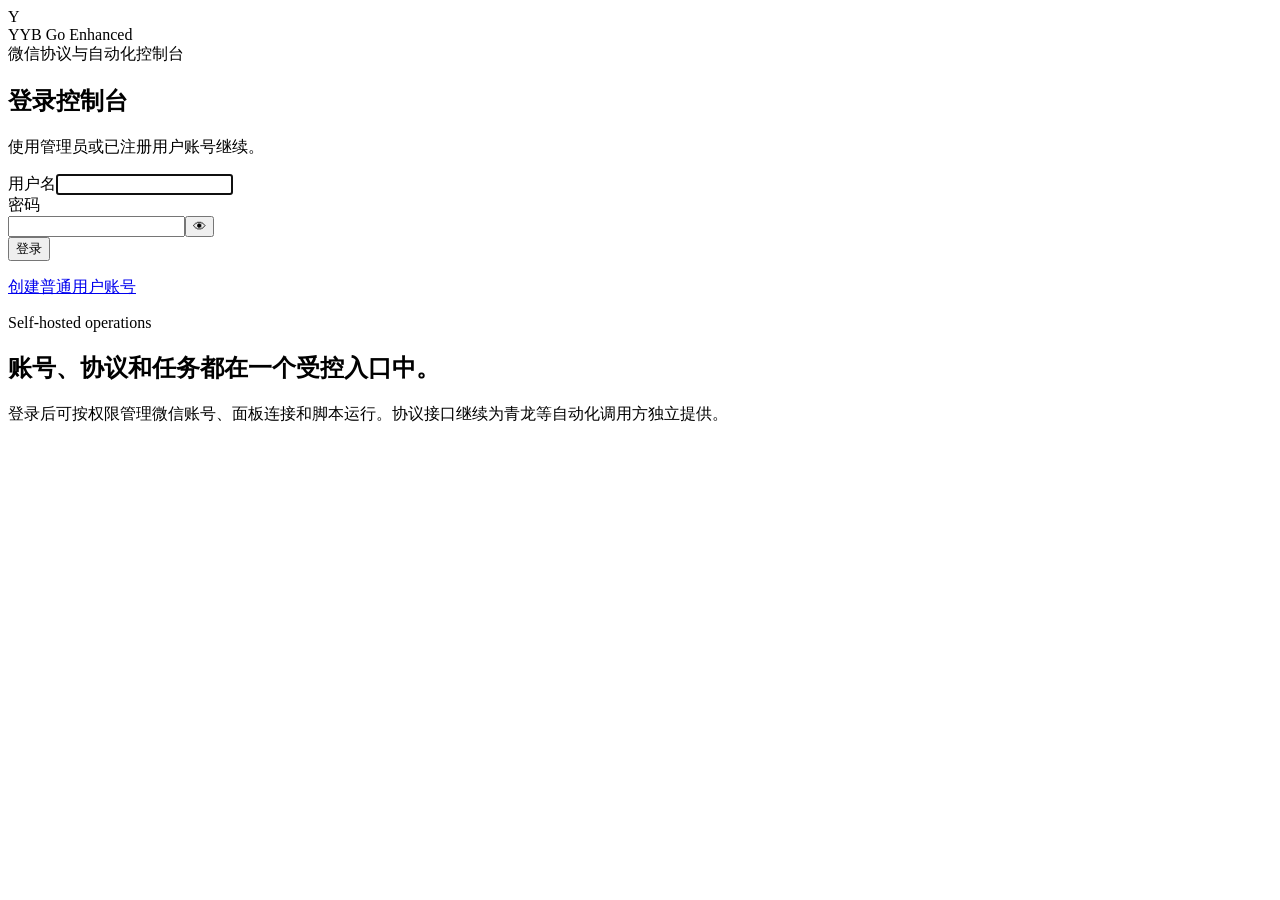
==== resource/templates/login.html @ 973f318d "增加MySQL用户认证与权限管理" ====
<!doctype html><html lang="zh-CN"><head><meta charset="utf-8"><meta name="viewport" content="width=device-width,initial-scale=1"><title>登录 - YYB Go</title><link rel="stylesheet" href="/static/css/auth.css"></head><body><main class="auth-layout"><section class="auth-panel"><div class="auth-main"><div class="brand"><span class="brand-mark">Y</span><div><div class="brand-name">YYB Go Enhanced</div><div class="brand-meta">微信协议与自动化控制台</div></div></div><h1>登录控制台</h1><p class="lead">使用管理员或已注册用户账号继续。</p><form id="form"><div class="field"><label for="username">用户名</label><input class="input" id="username" autocomplete="username" required autofocus></div><div class="field"><label for="password">密码</label><div class="password-wrap"><input class="input" id="password" type="password" autocomplete="current-password" required><button class="reveal" type="button" aria-label="显示密码" title="显示密码">👁</button></div></div><div class="form-error" id="error" role="alert"></div><button class="btn primary" id="submit" type="submit">登录</button></form><p class="auth-foot" id="registerLink"><a href="/register">创建普通用户账号</a></p></div></section><section class="auth-context"><div class="context-inner"><div class="context-kicker">Self-hosted operations</div><h2>账号、协议和任务都在一个受控入口中。</h2><p>登录后可按权限管理微信账号、面板连接和脚本运行。协议接口继续为青龙等自动化调用方独立提供。</p></div></section></main><script>const $=id=>document.getElementById(id);document.querySelector('.reveal').onclick=e=>{const p=$('password'),show=p.type==='password';p.type=show?'text':'password';e.currentTarget.setAttribute('aria-label',show?'隐藏密码':'显示密码')};$('form').onsubmit=async e=>{e.preventDefault();$('error').textContent='';$('submit').disabled=true;try{const params=new URLSearchParams(location.search),response=await fetch('/login',{method:'POST',headers:{'Content-Type':'application/json'},body:JSON.stringify({username:$('username').value,password:$('password').value,next:params.get('next')||'/'})}),json=await response.json();if(!response.ok||json.code!==0)throw new Error(json.msg||'登录失败');location.href=json.data.next||'/'}catch(error){$('error').textContent=error.message;$('submit').disabled=false}};if(new URLSearchParams(location.search).get('registration')==='disabled'){$('error').textContent='管理员已关闭新用户注册';$('registerLink').hidden=true}</script></body></html>
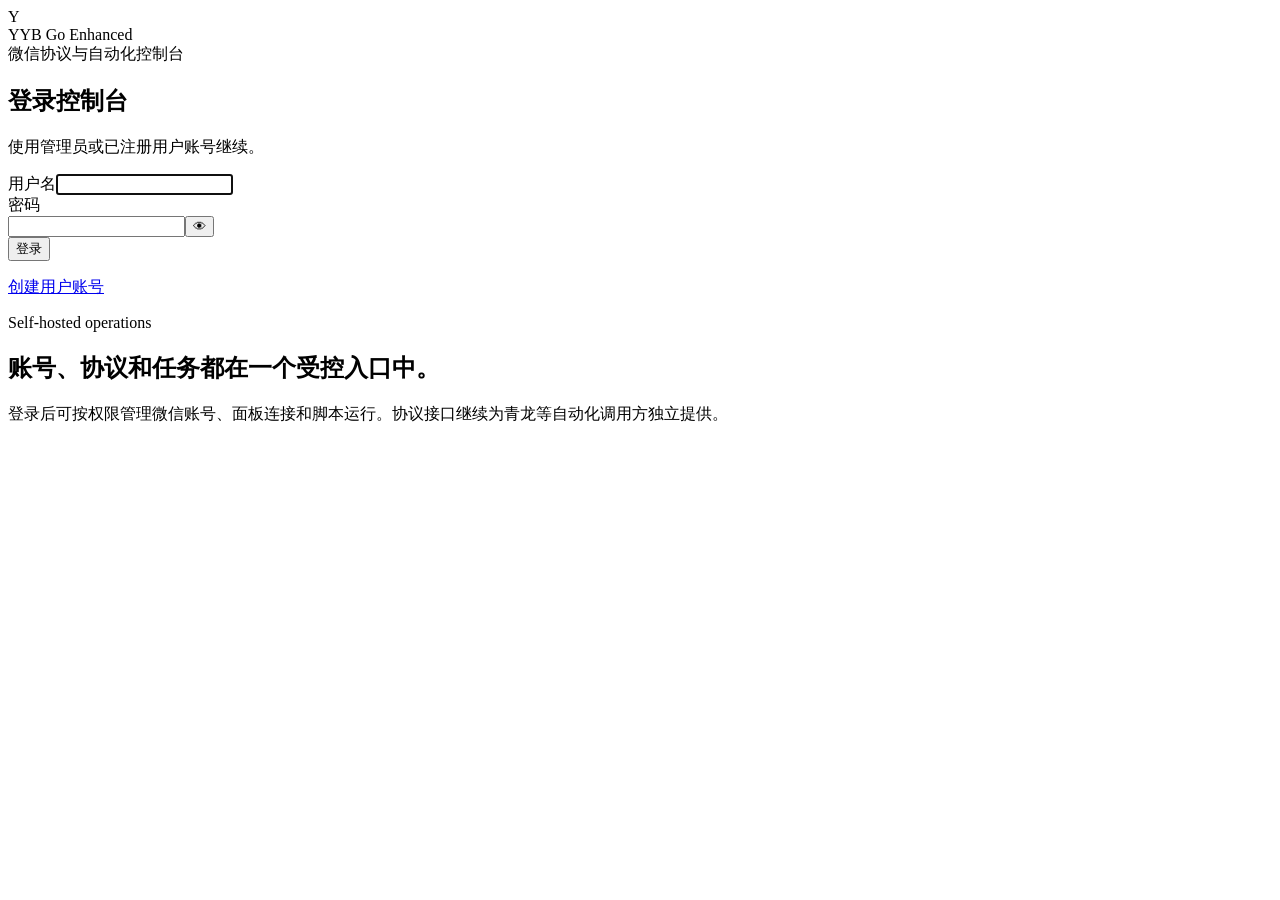
==== commit b89f23ee: "默认使用SQLite保存网页登录用户" ====
--- a/resource/templates/login.html
+++ b/resource/templates/login.html
@@ -1 +1,32 @@
-<!doctype html><html lang="zh-CN"><head><meta charset="utf-8"><meta name="viewport" content="width=device-width,initial-scale=1"><title>登录 - YYB Go</title><link rel="stylesheet" href="/static/css/auth.css"></head><body><main class="auth-layout"><section class="auth-panel"><div class="auth-main"><div class="brand"><span class="brand-mark">Y</span><div><div class="brand-name">YYB Go Enhanced</div><div class="brand-meta">微信协议与自动化控制台</div></div></div><h1>登录控制台</h1><p class="lead">使用管理员或已注册用户账号继续。</p><form id="form"><div class="field"><label for="username">用户名</label><input class="input" id="username" autocomplete="username" required autofocus></div><div class="field"><label for="password">密码</label><div class="password-wrap"><input class="input" id="password" type="password" autocomplete="current-password" required><button class="reveal" type="button" aria-label="显示密码" title="显示密码">👁</button></div></div><div class="form-error" id="error" role="alert"></div><button class="btn primary" id="submit" type="submit">登录</button></form><p class="auth-foot" id="registerLink"><a href="/register">创建普通用户账号</a></p></div></section><section class="auth-context"><div class="context-inner"><div class="context-kicker">Self-hosted operations</div><h2>账号、协议和任务都在一个受控入口中。</h2><p>登录后可按权限管理微信账号、面板连接和脚本运行。协议接口继续为青龙等自动化调用方独立提供。</p></div></section></main><script>const $=id=>document.getElementById(id);document.querySelector('.reveal').onclick=e=>{const p=$('password'),show=p.type==='password';p.type=show?'text':'password';e.currentTarget.setAttribute('aria-label',show?'隐藏密码':'显示密码')};$('form').onsubmit=async e=>{e.preventDefault();$('error').textContent='';$('submit').disabled=true;try{const params=new URLSearchParams(location.search),response=await fetch('/login',{method:'POST',headers:{'Content-Type':'application/json'},body:JSON.stringify({username:$('username').value,password:$('password').value,next:params.get('next')||'/'})}),json=await response.json();if(!response.ok||json.code!==0)throw new Error(json.msg||'登录失败');location.href=json.data.next||'/'}catch(error){$('error').textContent=error.message;$('submit').disabled=false}};if(new URLSearchParams(location.search).get('registration')==='disabled'){$('error').textContent='管理员已关闭新用户注册';$('registerLink').hidden=true}</script></body></html>
+<!doctype html>
+<html lang="zh-CN">
+<head>
+  <meta charset="utf-8">
+  <meta name="viewport" content="width=device-width,initial-scale=1">
+  <title>登录 - YYB Go</title>
+  <link rel="stylesheet" href="/static/css/auth.css">
+</head>
+<body>
+<main class="auth-layout">
+  <section class="auth-panel"><div class="auth-main">
+    <div class="brand"><span class="brand-mark">Y</span><div><div class="brand-name">YYB Go Enhanced</div><div class="brand-meta">微信协议与自动化控制台</div></div></div>
+    <h1>登录控制台</h1>
+    <p class="lead">使用管理员或已注册用户账号继续。</p>
+    <form id="form">
+      <div class="field"><label for="username">用户名</label><input class="input" id="username" autocomplete="username" required autofocus></div>
+      <div class="field"><label for="password">密码</label><div class="password-wrap"><input class="input" id="password" type="password" autocomplete="current-password" required><button class="reveal" type="button" aria-label="显示密码" title="显示密码">👁</button></div></div>
+      <div class="form-error" id="error" role="alert"></div>
+      <button class="btn primary" id="submit" type="submit">登录</button>
+    </form>
+    <p class="auth-foot" id="registerLink"><a href="/register">创建用户账号</a></p>
+  </div></section>
+  <section class="auth-context"><div class="context-inner"><div class="context-kicker">Self-hosted operations</div><h2>账号、协议和任务都在一个受控入口中。</h2><p>登录后可按权限管理微信账号、面板连接和脚本运行。协议接口继续为青龙等自动化调用方独立提供。</p></div></section>
+</main>
+<script>
+const $=id=>document.getElementById(id);
+document.querySelector('.reveal').onclick=e=>{const p=$('password'),show=p.type==='password';p.type=show?'text':'password';e.currentTarget.setAttribute('aria-label',show?'隐藏密码':'显示密码')};
+$('form').onsubmit=async e=>{e.preventDefault();$('error').textContent='';$('submit').disabled=true;try{const params=new URLSearchParams(location.search),response=await fetch('/login',{method:'POST',headers:{'Content-Type':'application/json'},body:JSON.stringify({username:$('username').value,password:$('password').value,next:params.get('next')||'/'})}),json=await response.json();if(!response.ok||json.code!==0)throw new Error(json.msg||'登录失败');location.href=json.data.next||'/'}catch(error){$('error').textContent=error.message;$('submit').disabled=false}};
+if(new URLSearchParams(location.search).get('registration')==='disabled'){$('error').textContent='管理员已关闭新用户注册';$('registerLink').hidden=true}
+</script>
+</body>
+</html>
